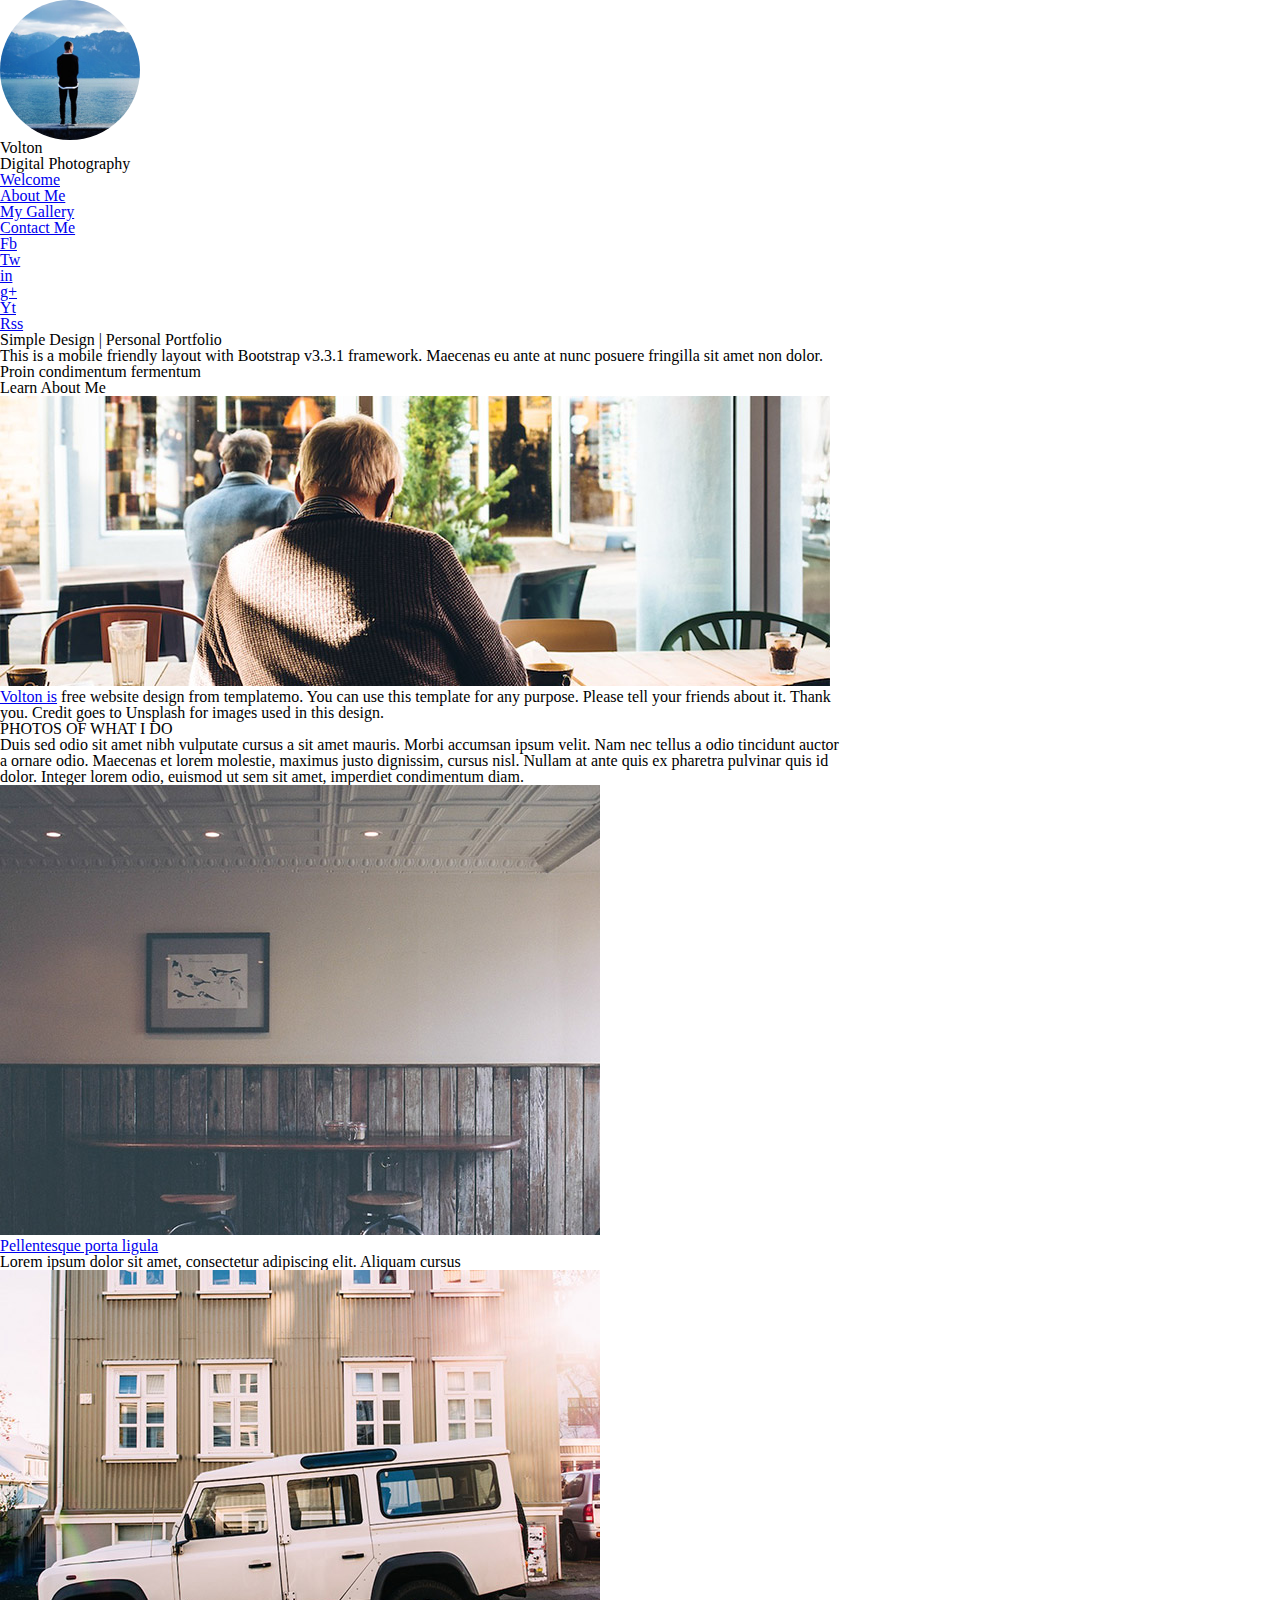
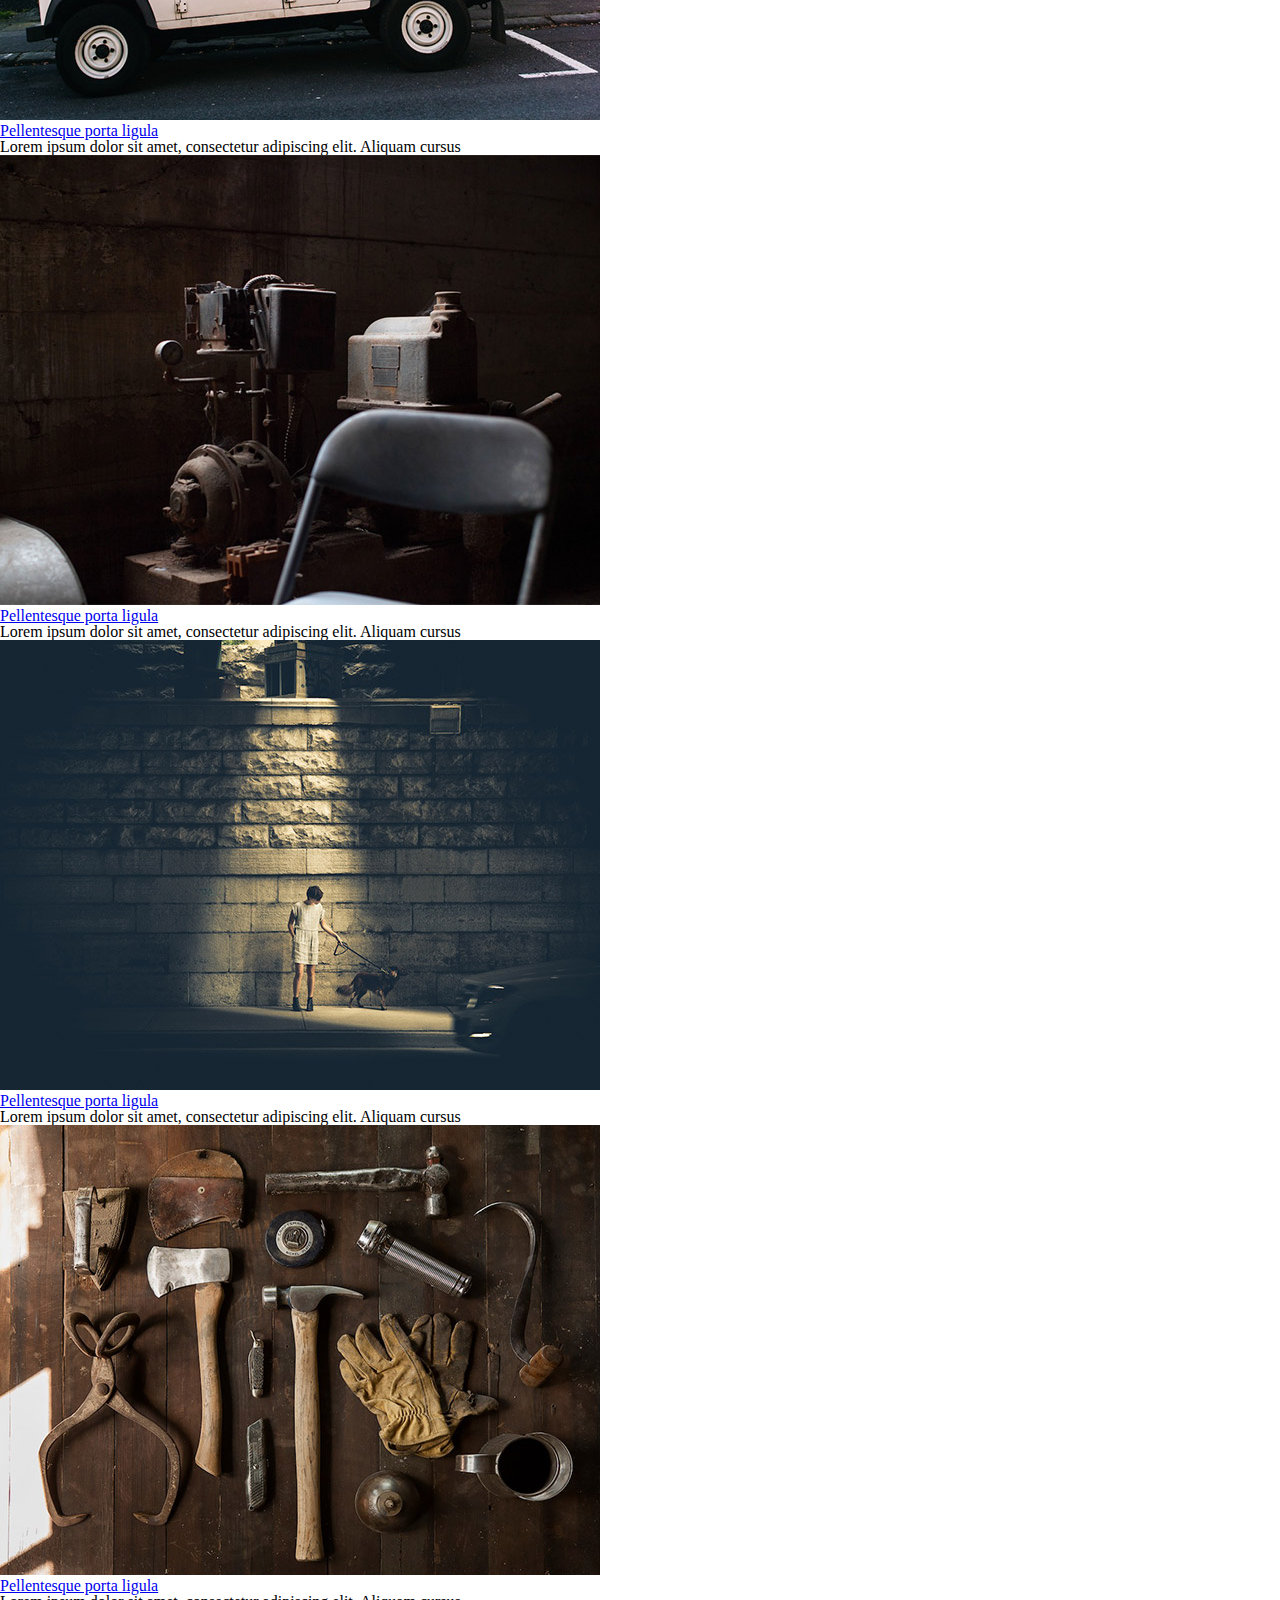
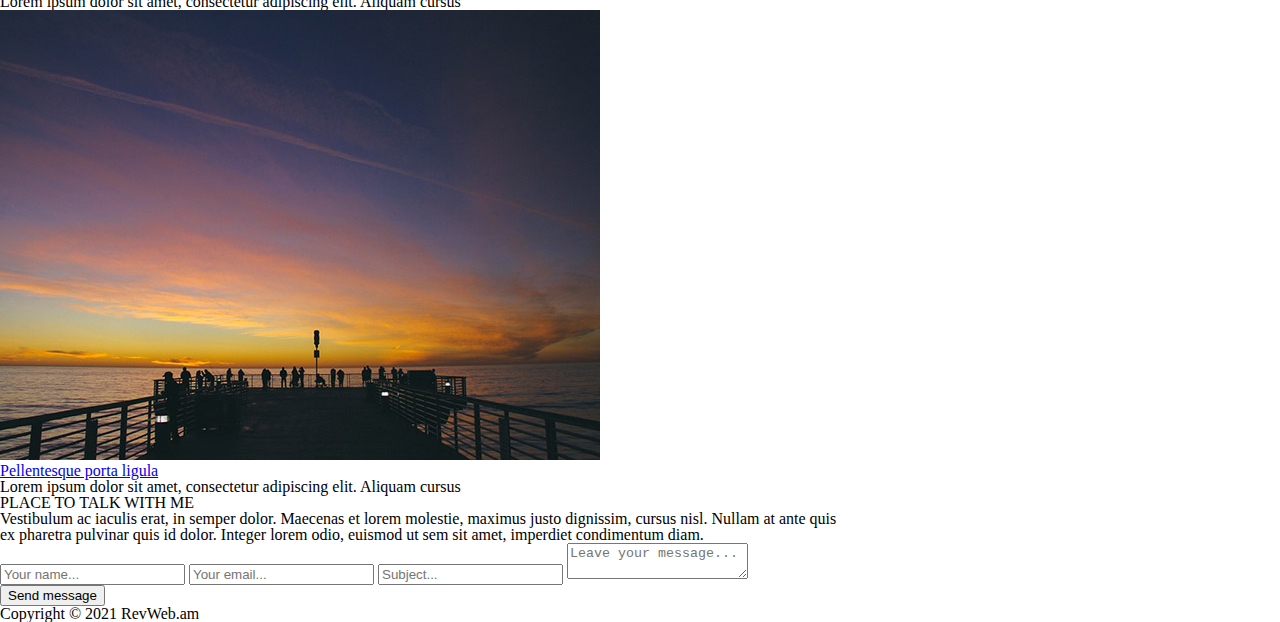
==== index.html @ a32baddf "Fix code style" ====
<!DOCTYPE html>
<html>
<head>
  <meta charset="utf-8">
  <title>Our first page!!!</title>
  <link rel="stylesheet" href="css/reset.css">
  <link rel="stylesheet" href="css/styles.css">
</head>
<body>
  <div id="wrapper">
    <aside id="main-side">
      <div id="info">
        <div class="user-photo"><img src="images/profile.jpg" alt="Profile photo" title="Profile photo"></div>
        <div class="name">Volton</div>
        <div class="description">Digital Photography</div>
      </div>
      <nav id="main-menu">
        <ul>
          <li><a href="#">Welcome</a></li>
          <li><a href="#">About Me</a></li>
          <li><a href="#">My Gallery</a></li>
          <li><a href="#">Contact Me</a></li>
        </ul>
      </nav>
      <div id="social">
        <ul>
          <li><a href="#">Fb</a></li>
          <li><a href="#">Tw</a></li>
          <li><a href="#">in</a></li>
          <li><a href="#">g+</a></li>
          <li><a href="#">Yt</a></li>
          <li><a href="#">Rss</a></li>
        </ul>
      </div>
    </aside>
    <div id="main-content">
      <section id="welcome">
        <div class="container">
          <h1>Simple Design | Personal Portfolio</h1>
          <div id="slogan">This is a mobile friendly layout with Bootstrap v3.3.1 framework. Maecenas eu ante at nunc posuere fringilla sit amet non dolor. Proin condimentum fermentum <nunc class=""></nunc></div>
        </div>
      </section>
      <section id="about" class="underline">
        <div class="container">
          <h2>Learn About Me</h2>
          <div class="page-img"><img src="images/8.jpg" alt="About photo"></div>
          <div class="content">
            <p><a href="#">Volton is</a> free website design from templatemo. You can use this template for any purpose. Please tell your friends about it. Thank you. Credit goes to Unsplash for images used in this design.</p>
          </div>
        </div>
      </section>
      <section id="gallery" class="underline">
        <h2>PHOTOS OF WHAT I DO</h2>
        <div class="content">
            <p>Duis sed odio sit amet nibh vulputate cursus a sit amet mauris. Morbi accumsan ipsum velit. Nam nec tellus a odio tincidunt auctor a ornare odio. Maecenas et lorem molestie, maximus justo dignissim, cursus nisl. Nullam at ante quis ex pharetra pulvinar quis id dolor. Integer lorem odio, euismod ut sem sit amet, imperdiet condimentum diam.</p>
        </div>
        <div class="gallery-items">
          <div class="gallery-item">
            <img src="images/gallery/1.jpg" alt="First image">
            <div class="gallery-description">
              <a href="#">Pellentesque porta ligula</a>
              <div class="gallery-text">Lorem ipsum dolor sit amet, consectetur adipiscing elit. Aliquam cursus</div>
            </div>
          </div>
          <div class="gallery-item">
            <img src="images/gallery/2.jpg" alt="Second image">
            <div class="gallery-description">
              <a href="#">Pellentesque porta ligula</a>
              <div class="gallery-text">Lorem ipsum dolor sit amet, consectetur adipiscing elit. Aliquam cursus</div>
            </div>
          </div>
          <div class="gallery-item">
            <img src="images/gallery/3.jpg" alt="Thrid image">
            <div class="gallery-description">
              <a href="#">Pellentesque porta ligula</a>
              <div class="gallery-text">Lorem ipsum dolor sit amet, consectetur adipiscing elit. Aliquam cursus</div>
            </div>
          </div>
          <div class="gallery-item">
            <img src="images/gallery/4.jpg" alt="Fourth image">
            <div class="gallery-description">
              <a href="#">Pellentesque porta ligula</a>
              <div class="gallery-text">Lorem ipsum dolor sit amet, consectetur adipiscing elit. Aliquam cursus</div>
            </div>
          </div>
          <div class="gallery-item">
            <img src="images/gallery/5.jpg" alt="Fivet image">
            <div class="gallery-description">
              <a href="#">Pellentesque porta ligula</a>
              <div class="gallery-text">Lorem ipsum dolor sit amet, consectetur adipiscing elit. Aliquam cursus</div>
            </div>
          </div>
          <div class="gallery-item">
            <img src="images/gallery/6.jpg" alt="Sixt image">
            <div class="gallery-description">
              <a href="#">Pellentesque porta ligula</a>
              <div class="gallery-text">Lorem ipsum dolor sit amet, consectetur adipiscing elit. Aliquam cursus</div>
            </div>
          </div>
        </div>
      </section>
      <section id="form" class="underline">
        <h2>PLACE TO TALK WITH ME</h2>
        <div class="content">
            <p>Vestibulum ac iaculis erat, in semper dolor. Maecenas et lorem molestie, maximus justo dignissim, cursus nisl. Nullam at ante quis ex pharetra pulvinar quis id dolor. Integer lorem odio, euismod ut sem sit amet, imperdiet condimentum diam.</p>
        </div>
        <div class="contact-form">
          <form action="#">
            <input type="text" name="name" placeholder="Your name...">
            <input type="text" name="email" placeholder="Your email...">
            <input type="text" name="subject" placeholder="Subject...">
            <textarea name="message" placeholder="Leave your message..."></textarea>
            <input type="submit" value="Send message">
          </form>
        </div>
      </section>
      <section id="copyright" class="underline">
        <div>Copyright © 2021 RevWeb.am</div>
      </section>
    </div>
  </div>
</body>
</html>
---- css/styles.css ----
#main-side{
  width: 440px;
}

#main-content{
  width: calc(100% - 440px);
}

.user-photo {
  width: 140px;
  height: 140px;
  border-radius: 50%;
  overflow: hidden;
}

img{
  max-width: 100%;
  height: auto;
}
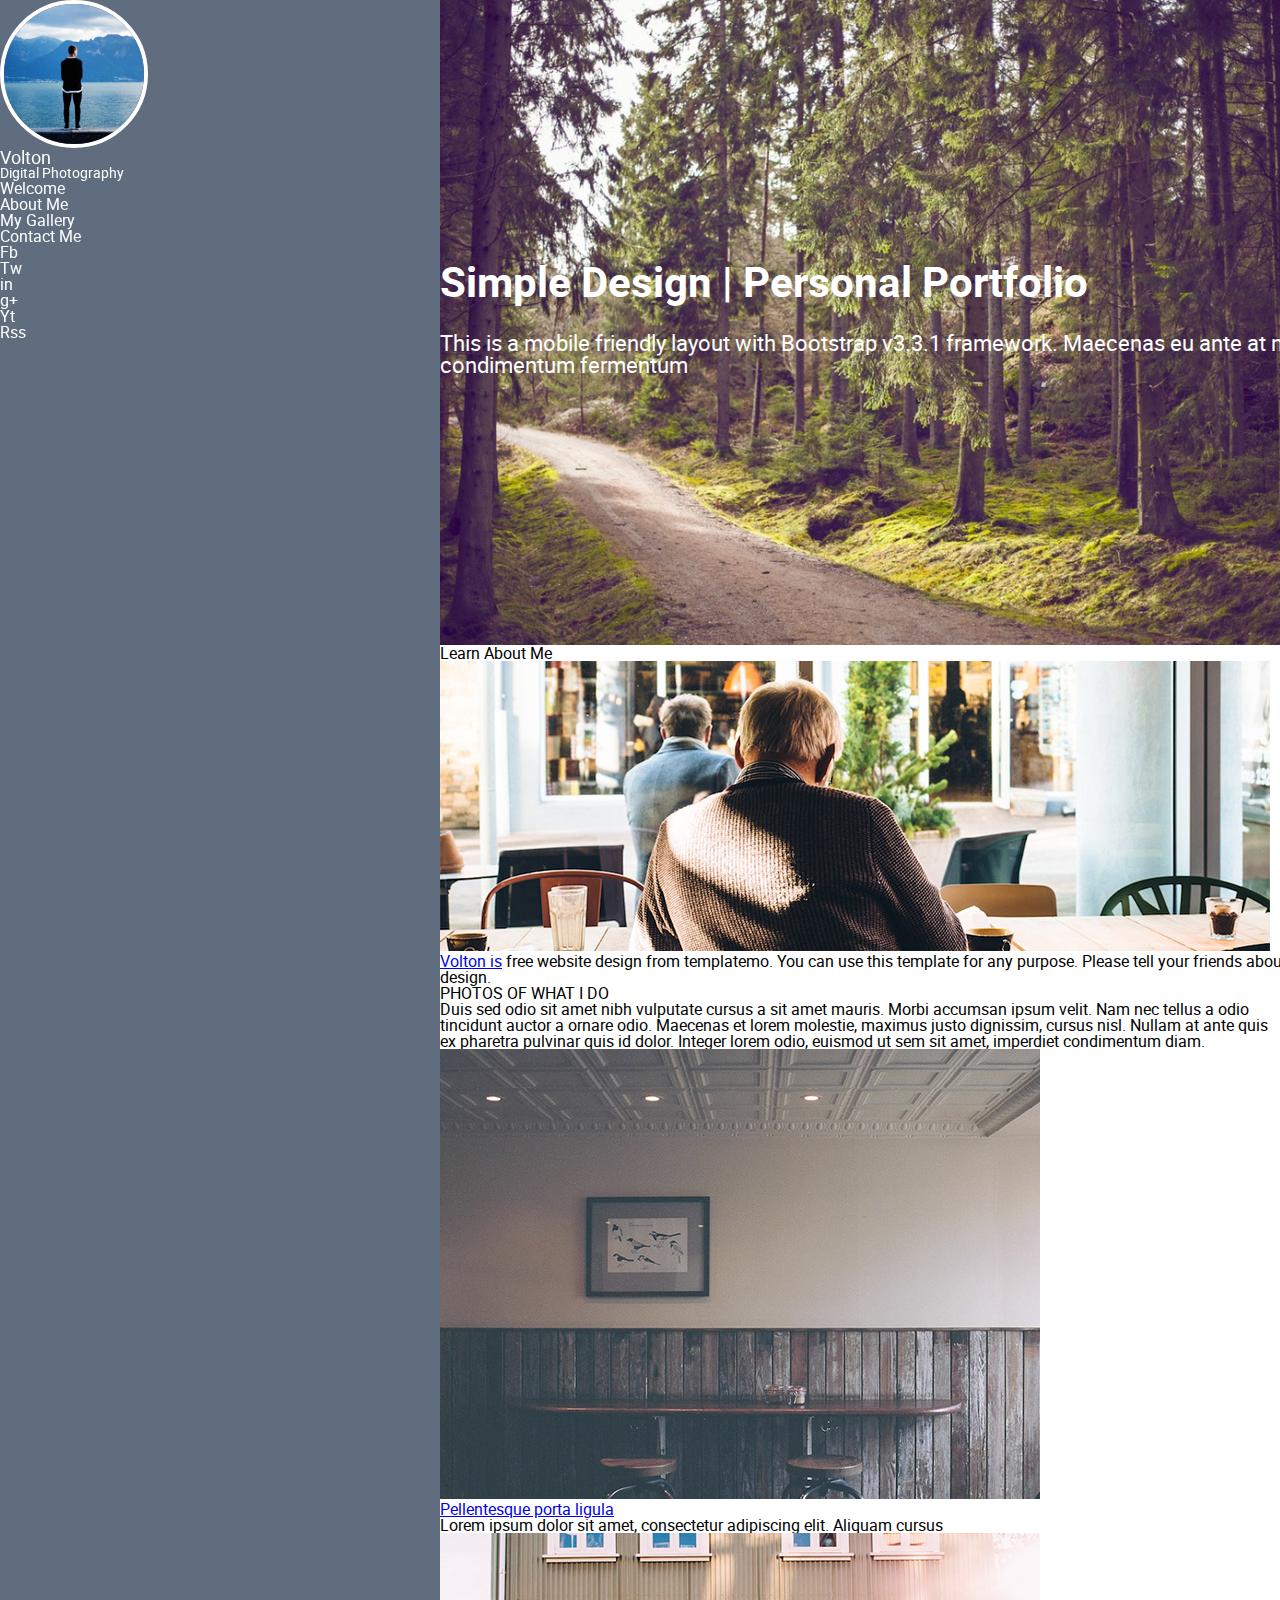
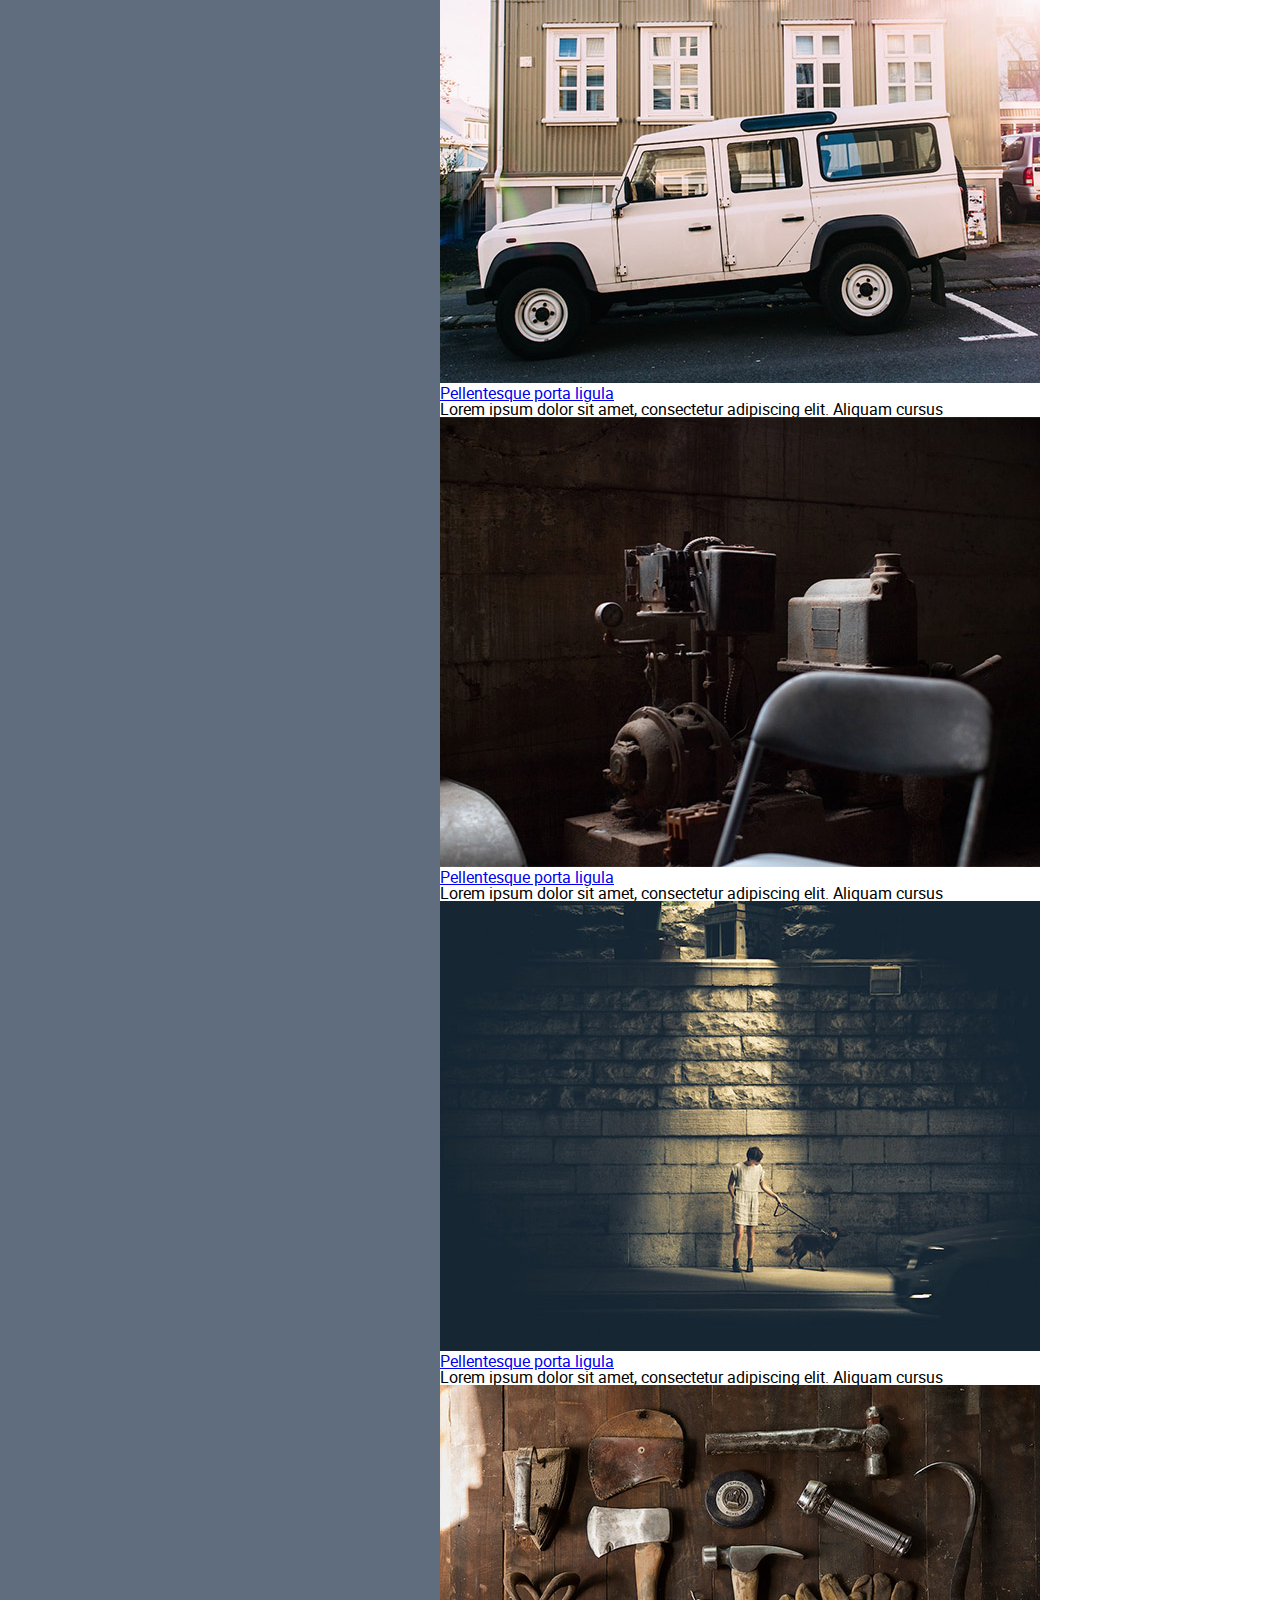
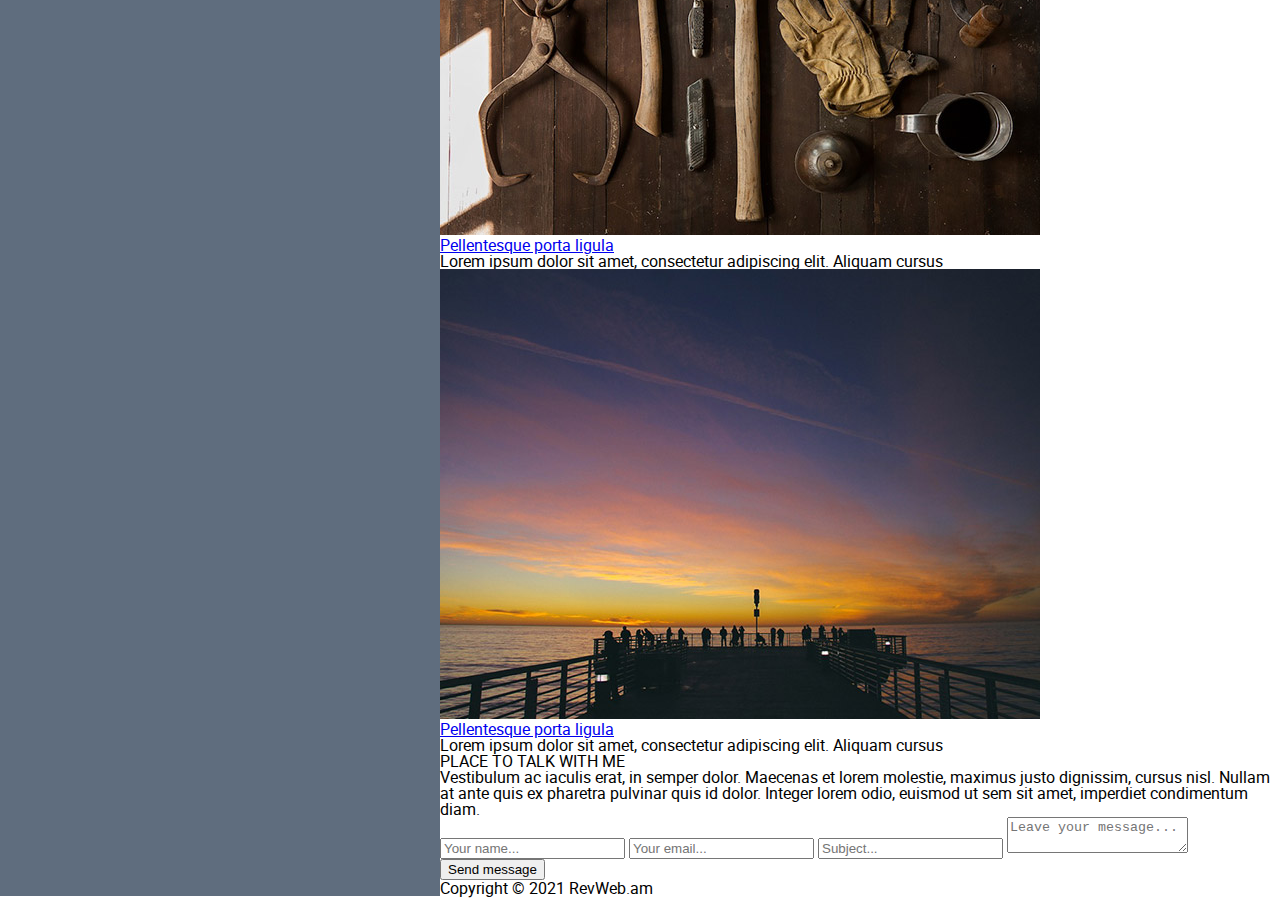
==== commit 5184dcdf: "In progress front page" ====
--- a/index.html
+++ b/index.html
@@ -4,33 +4,36 @@
   <meta charset="utf-8">
   <title>Our first page!!!</title>
   <link rel="stylesheet" href="css/reset.css">
+  <link rel="stylesheet" href="fonts/stylesheet.css">
   <link rel="stylesheet" href="css/styles.css">
 </head>
 <body>
   <div id="wrapper">
     <aside id="main-side">
-      <div id="info">
-        <div class="user-photo"><img src="images/profile.jpg" alt="Profile photo" title="Profile photo"></div>
-        <div class="name">Volton</div>
-        <div class="description">Digital Photography</div>
-      </div>
-      <nav id="main-menu">
-        <ul>
-          <li><a href="#">Welcome</a></li>
-          <li><a href="#">About Me</a></li>
-          <li><a href="#">My Gallery</a></li>
-          <li><a href="#">Contact Me</a></li>
-        </ul>
-      </nav>
-      <div id="social">
-        <ul>
-          <li><a href="#">Fb</a></li>
-          <li><a href="#">Tw</a></li>
-          <li><a href="#">in</a></li>
-          <li><a href="#">g+</a></li>
-          <li><a href="#">Yt</a></li>
-          <li><a href="#">Rss</a></li>
-        </ul>
+      <div id="main-side-inner">
+        <div id="info">
+          <div class="user-photo"><img src="images/profile.jpg" alt="Profile photo" title="Profile photo"></div>
+          <div class="name">Volton</div>
+          <div class="description">Digital Photography</div>
+        </div>
+        <nav id="main-menu">
+          <ul>
+            <li><a href="#" >Welcome</a></li>
+            <li><a href="#">About Me</a></li>
+            <li><a href="#">My Gallery</a></li>
+            <li><a href="#">Contact Me</a></li>
+          </ul>
+        </nav>
+        <div id="social">
+          <ul>
+            <li><a href="#">Fb</a></li>
+            <li><a href="#">Tw</a></li>
+            <li><a href="#">in</a></li>
+            <li><a href="#">g+</a></li>
+            <li><a href="#">Yt</a></li>
+            <li><a href="#">Rss</a></li>
+          </ul>
+        </div>
       </div>
     </aside>
     <div id="main-content">
--- a/fonts/stylesheet.css
+++ b/fonts/stylesheet.css
@@ -0,0 +1,108 @@
+@font-face {
+    font-family: 'robotoblack';
+    src: url('roboto-black-webfont.eot');
+    src: url('roboto-black-webfont.eot?#iefix') format('embedded-opentype'),
+         url('roboto-black-webfont.woff2') format('woff2'),
+         url('roboto-black-webfont.woff') format('woff'),
+         url('roboto-black-webfont.ttf') format('truetype'),
+         url('roboto-black-webfont.svg#robotoblack') format('svg');
+    font-weight: normal;
+    font-style: normal;
+
+}
+
+
+
+
+@font-face {
+    font-family: 'robotobold';
+    src: url('roboto-bold-webfont.eot');
+    src: url('roboto-bold-webfont.eot?#iefix') format('embedded-opentype'),
+         url('roboto-bold-webfont.woff2') format('woff2'),
+         url('roboto-bold-webfont.woff') format('woff'),
+         url('roboto-bold-webfont.ttf') format('truetype'),
+         url('roboto-bold-webfont.svg#robotobold') format('svg');
+    font-weight: normal;
+    font-style: normal;
+
+}
+
+
+
+
+@font-face {
+    font-family: 'robotoitalic';
+    src: url('roboto-italic-webfont.eot');
+    src: url('roboto-italic-webfont.eot?#iefix') format('embedded-opentype'),
+         url('roboto-italic-webfont.woff2') format('woff2'),
+         url('roboto-italic-webfont.woff') format('woff'),
+         url('roboto-italic-webfont.ttf') format('truetype'),
+         url('roboto-italic-webfont.svg#robotoitalic') format('svg');
+    font-weight: normal;
+    font-style: normal;
+
+}
+
+
+
+
+@font-face {
+    font-family: 'robotolight';
+    src: url('roboto-light-webfont.eot');
+    src: url('roboto-light-webfont.eot?#iefix') format('embedded-opentype'),
+         url('roboto-light-webfont.woff2') format('woff2'),
+         url('roboto-light-webfont.woff') format('woff'),
+         url('roboto-light-webfont.ttf') format('truetype'),
+         url('roboto-light-webfont.svg#robotolight') format('svg');
+    font-weight: normal;
+    font-style: normal;
+
+}
+
+
+
+
+@font-face {
+    font-family: 'robotomedium';
+    src: url('roboto-medium-webfont.eot');
+    src: url('roboto-medium-webfont.eot?#iefix') format('embedded-opentype'),
+         url('roboto-medium-webfont.woff2') format('woff2'),
+         url('roboto-medium-webfont.woff') format('woff'),
+         url('roboto-medium-webfont.ttf') format('truetype'),
+         url('roboto-medium-webfont.svg#robotomedium') format('svg');
+    font-weight: normal;
+    font-style: normal;
+
+}
+
+
+
+
+@font-face {
+    font-family: 'robotoregular';
+    src: url('roboto-regular-webfont.eot');
+    src: url('roboto-regular-webfont.eot?#iefix') format('embedded-opentype'),
+         url('roboto-regular-webfont.woff2') format('woff2'),
+         url('roboto-regular-webfont.woff') format('woff'),
+         url('roboto-regular-webfont.ttf') format('truetype'),
+         url('roboto-regular-webfont.svg#robotoregular') format('svg');
+    font-weight: normal;
+    font-style: normal;
+
+}
+
+
+
+
+@font-face {
+    font-family: 'robotothin';
+    src: url('roboto-thin-webfont.eot');
+    src: url('roboto-thin-webfont.eot?#iefix') format('embedded-opentype'),
+         url('roboto-thin-webfont.woff2') format('woff2'),
+         url('roboto-thin-webfont.woff') format('woff'),
+         url('roboto-thin-webfont.ttf') format('truetype'),
+         url('roboto-thin-webfont.svg#robotothin') format('svg');
+    font-weight: normal;
+    font-style: normal;
+
+}
--- a/css/styles.css
+++ b/css/styles.css
@@ -1,19 +1,80 @@
-#main-side{
-  width: 440px;
+body{
+  font-family: 'robotoregular';
+}
+
+strong, b, .bold {
+  font-family: 'robotobold'
 }
 
 #main-content{
   width: calc(100% - 440px);
 }
 
+
 .user-photo {
   width: 140px;
   height: 140px;
   border-radius: 50%;
   overflow: hidden;
+  border:  4px solid #fff;
 }
 
 img{
   max-width: 100%;
   height: auto;
 }
+
+#wrapper {
+  display: flex;
+}
+
+#main-side{
+  background: #5f6d7e;
+  width: 440px;
+  color:  #fff;
+}
+
+#main-side a{
+  color: #fff;
+  text-decoration: none;
+}
+
+#main-side-inner{
+  position: sticky;
+  top:  0;
+}
+
+
+#info .name{
+  font-size: 18px;
+}
+
+#info .description{
+  font-size: 14px;
+}
+
+.container{
+  width: 1300px;
+  margin: 0 auto;
+}
+
+#welcome {
+  height: 645px;
+  background: url(../images/7.jpg) no-repeat 50% 50% / cover;
+  color: #fff;
+}
+
+#welcome .container{
+  padding-top: 260px;
+}
+
+h1{
+  font-family: 'robotobold';
+  font-size: 42px;
+  margin-bottom: 30px;
+}
+
+#slogan{
+  font-size: 22px;
+  color: white;
+}
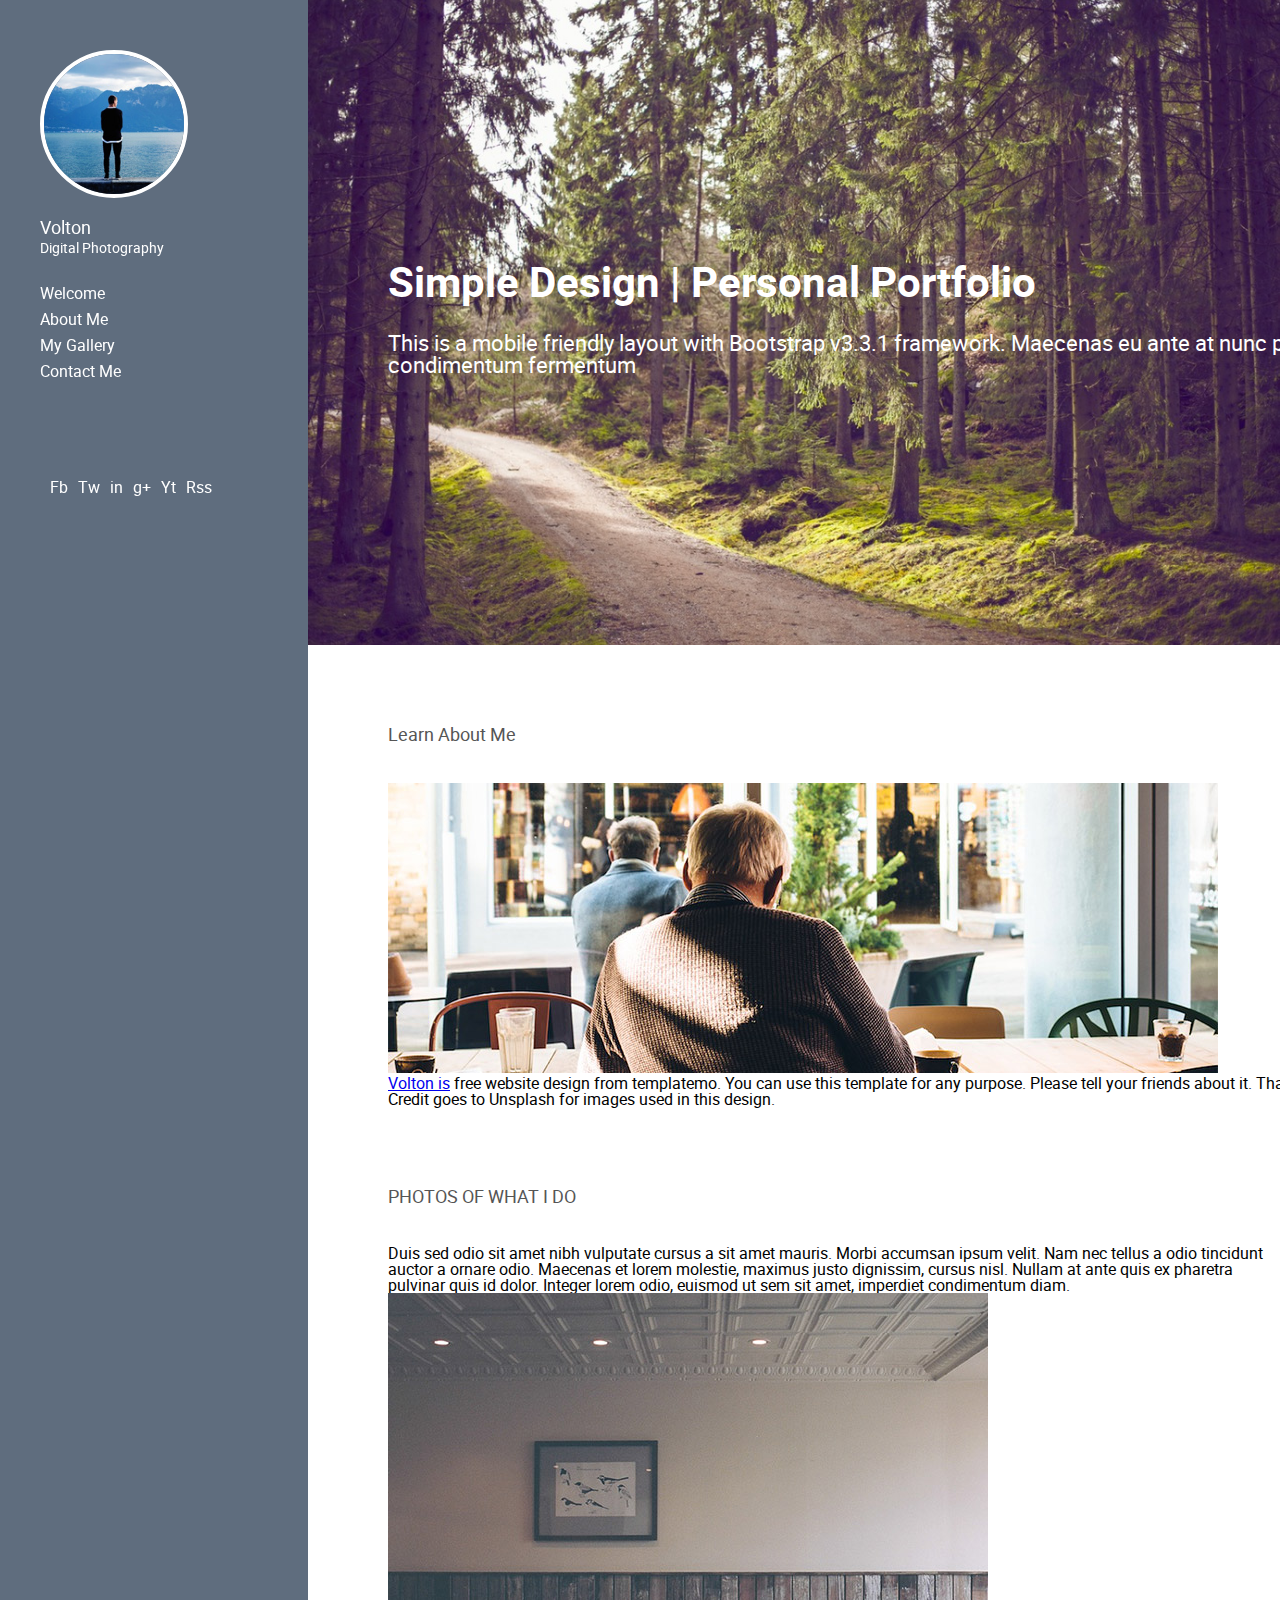
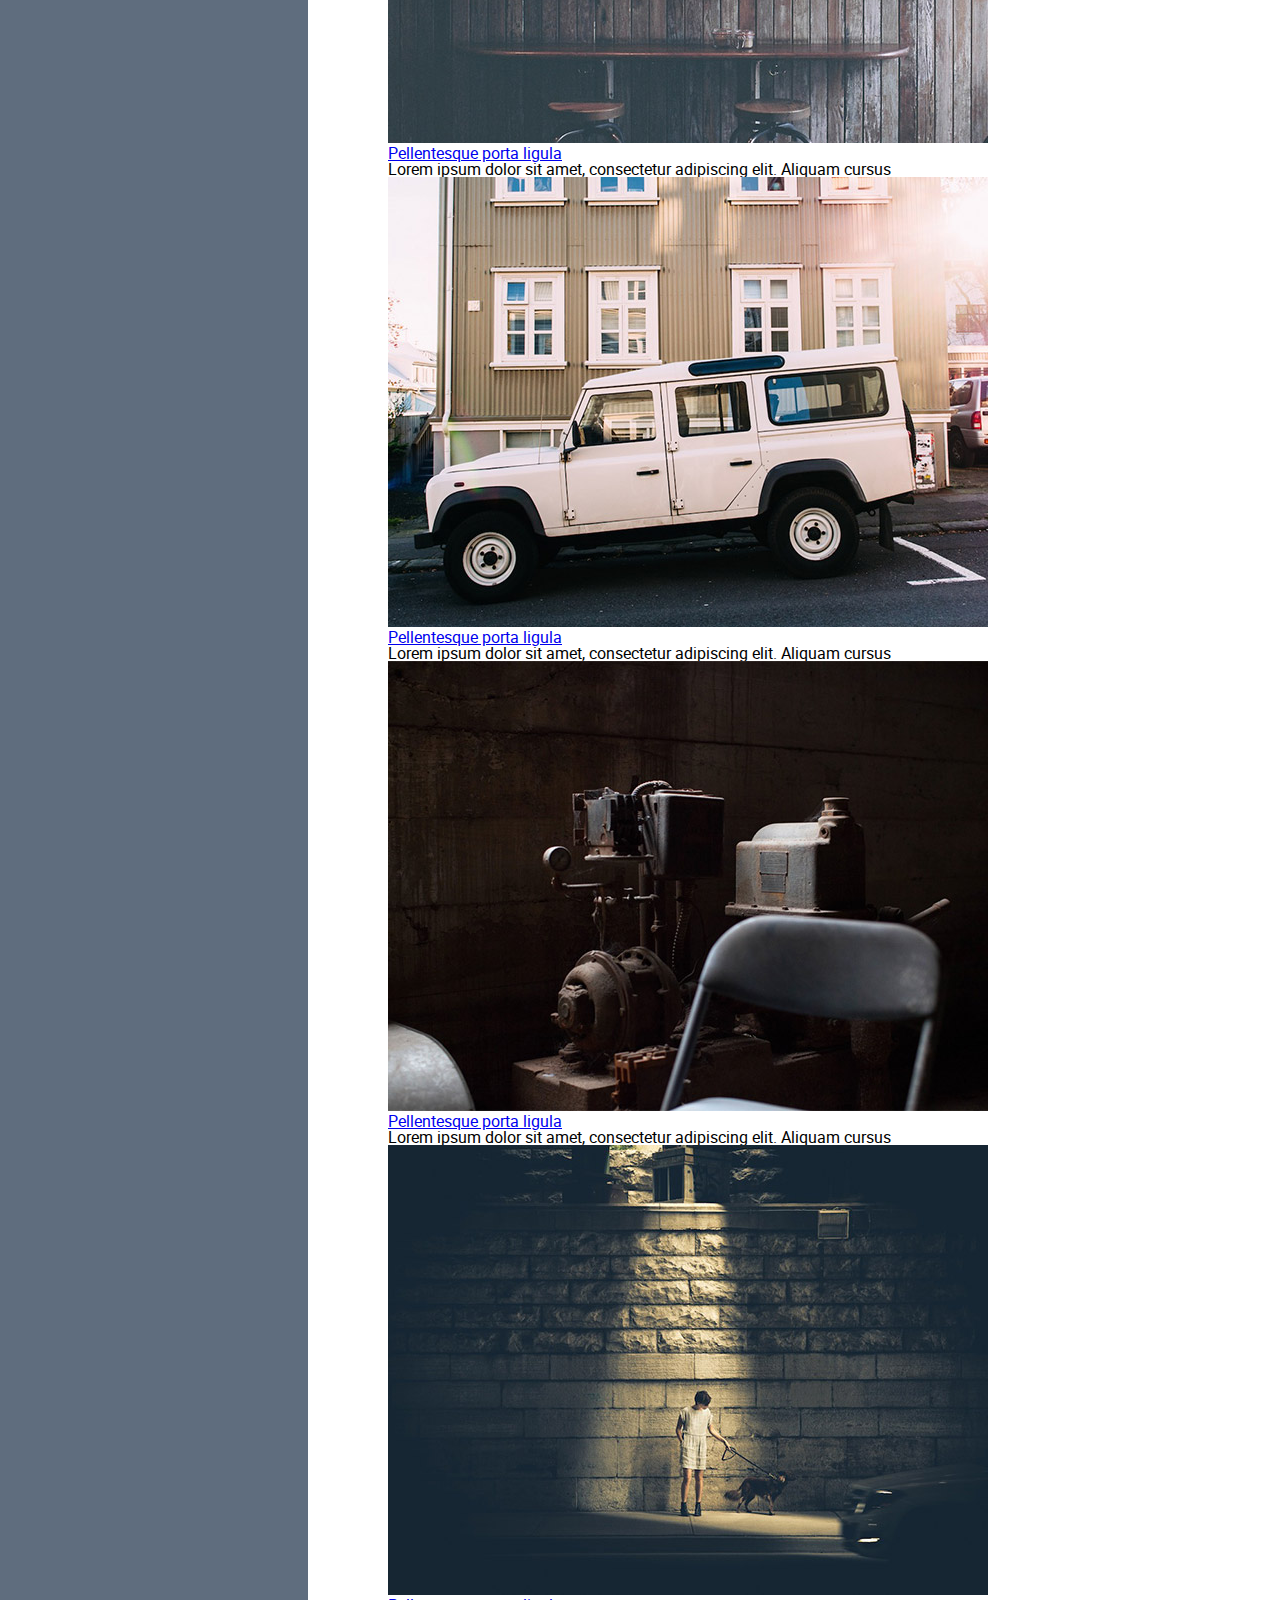
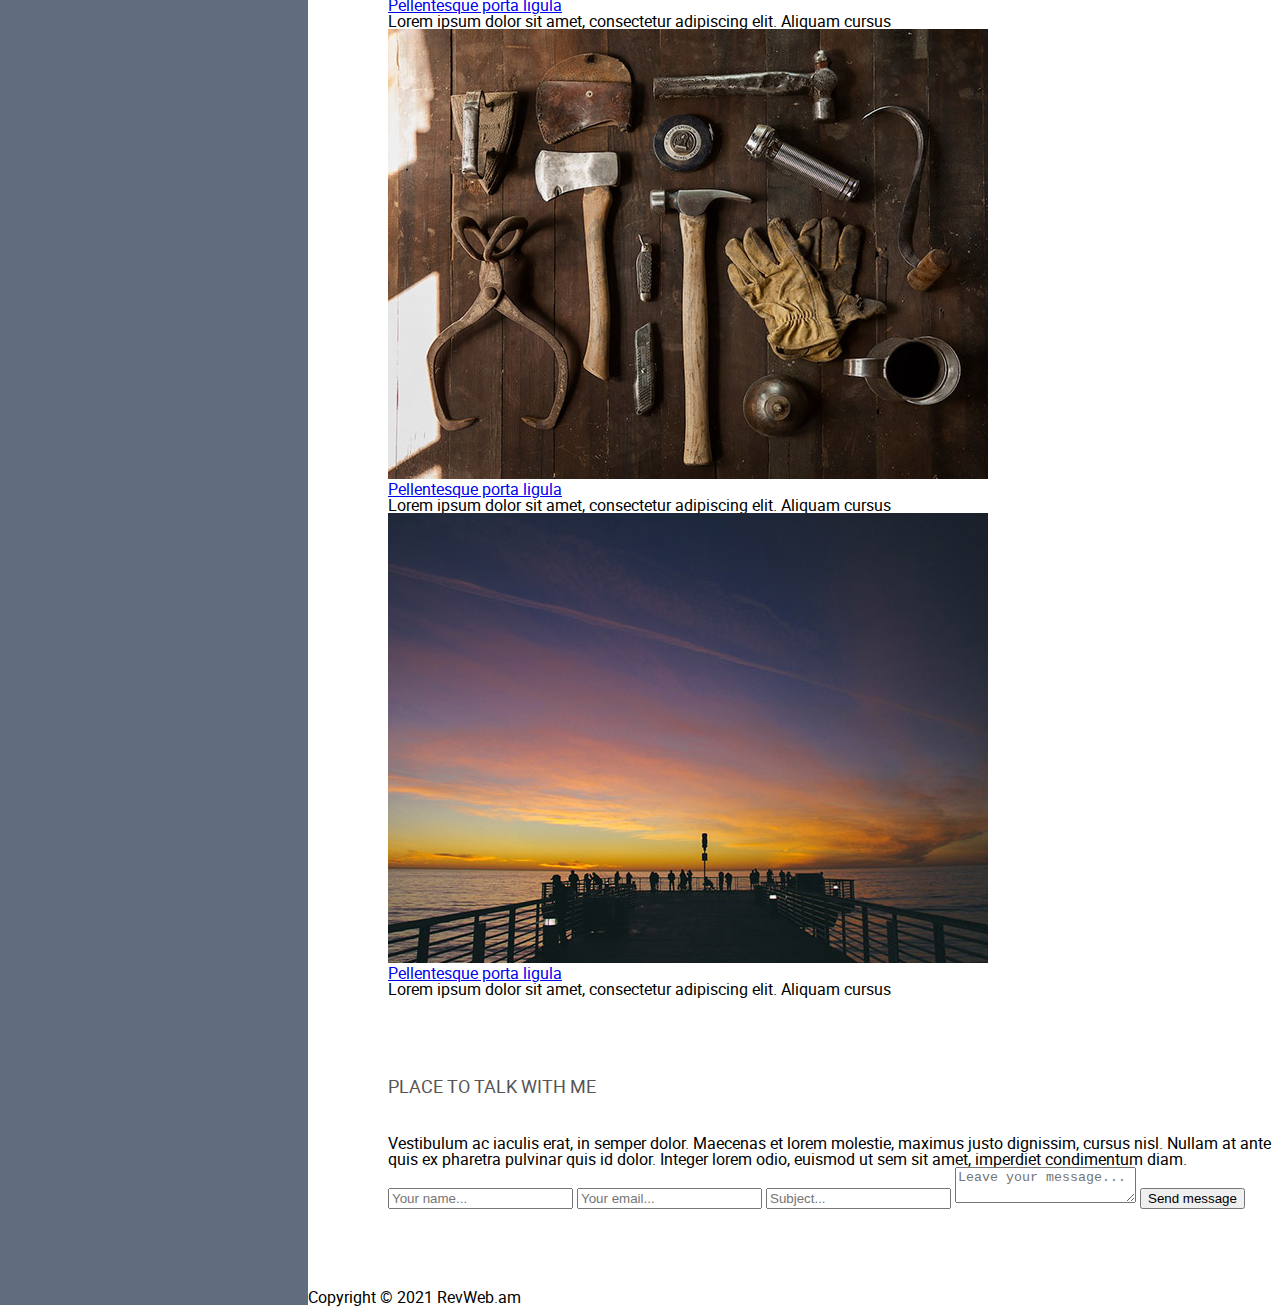
==== commit bdbce0f8: "New Change" ====
--- a/index.html
+++ b/index.html
@@ -43,12 +43,13 @@
           <div id="slogan">This is a mobile friendly layout with Bootstrap v3.3.1 framework. Maecenas eu ante at nunc posuere fringilla sit amet non dolor. Proin condimentum fermentum <nunc class=""></nunc></div>
         </div>
       </section>
+    <div id="text-content">
       <section id="about" class="underline">
         <div class="container">
           <h2>Learn About Me</h2>
           <div class="page-img"><img src="images/8.jpg" alt="About photo"></div>
           <div class="content">
-            <p><a href="#">Volton is</a> free website design from templatemo. You can use this template for any purpose. Please tell your friends about it. Thank you. Credit goes to Unsplash for images used in this design.</p>
+            <p><a href="#">Volton is</a> free website design from templatemo. You can use this template for any purpose. Please tell your friends about it. Thank you.<br> Credit goes to Unsplash for images used in this design.</p>
           </div>
         </div>
       </section>
@@ -117,6 +118,7 @@
           </form>
         </div>
       </section>
+    </div>
       <section id="copyright" class="underline">
         <div>Copyright © 2021 RevWeb.am</div>
       </section>
--- a/css/styles.css
+++ b/css/styles.css
@@ -7,7 +7,7 @@
 }
 
 #main-content{
-  width: calc(100% - 440px);
+  width: calc(100% - 308px);
 }
 
 
@@ -17,6 +17,7 @@
   border-radius: 50%;
   overflow: hidden;
   border:  4px solid #fff;
+  margin-bottom: 20px;
 }
 
 img{
@@ -30,7 +31,7 @@
 
 #main-side{
   background: #5f6d7e;
-  width: 440px;
+  width: 308px;
   color:  #fff;
 }
 
@@ -40,13 +41,16 @@
 }
 
 #main-side-inner{
-  position: sticky;
+  position: fixed;
   top:  0;
+  margin-left: 40px;
+  margin-top: 50px;
 }
 
 
 #info .name{
   font-size: 18px;
+  margin-bottom: 5px;
 }
 
 #info .description{
@@ -78,3 +82,28 @@
   font-size: 22px;
   color: white;
 }
+#main-menu{
+  margin-top: 30px;
+}
+#main-menu li{
+  margin-top: 10px;
+}
+#social li{
+  float: left;
+  margin-top: 100px;
+  padding-left: 10px;
+}
+#welcome{
+  padding-left: 80px;
+}
+h2{
+  font-size: 18px;
+  color: #555555;
+  margin-bottom: 40px;
+}
+.underline{
+  padding-top: 80px;
+}
+#text-content{
+  padding-left: 80px;
+}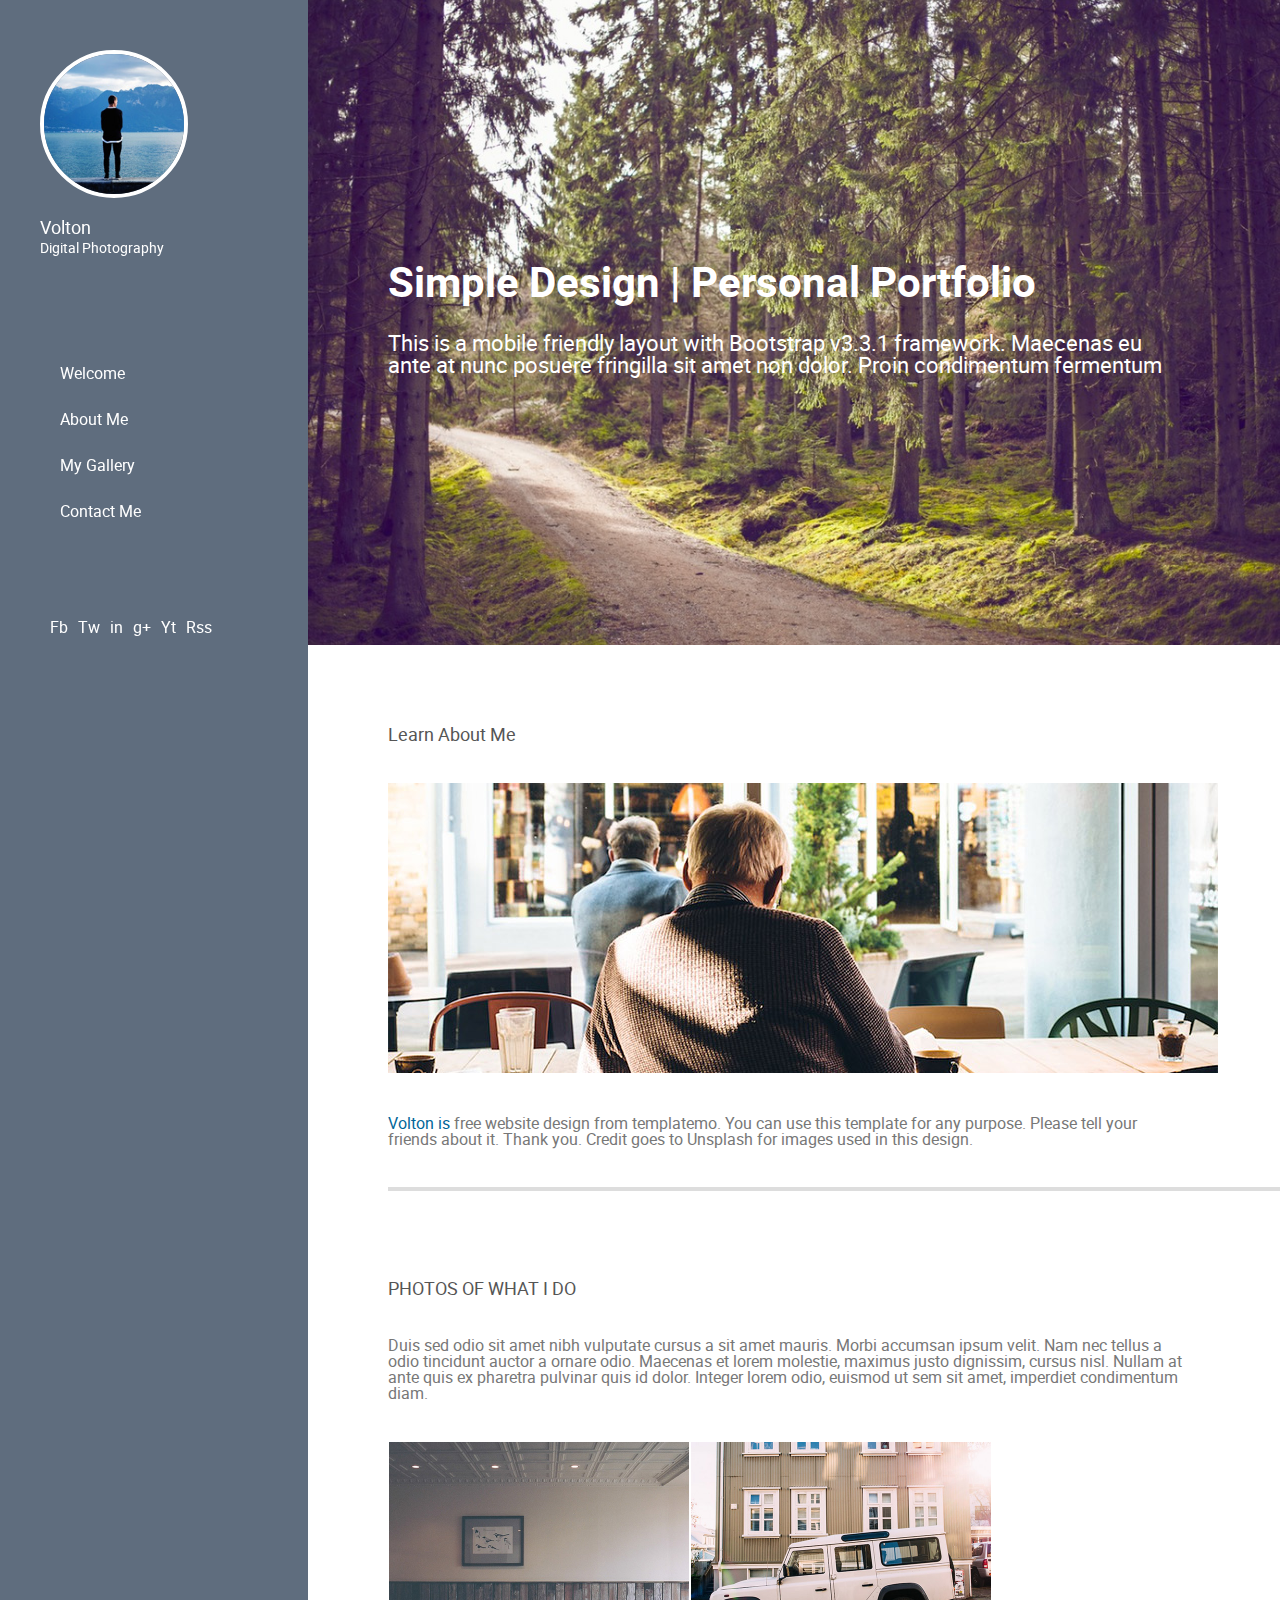
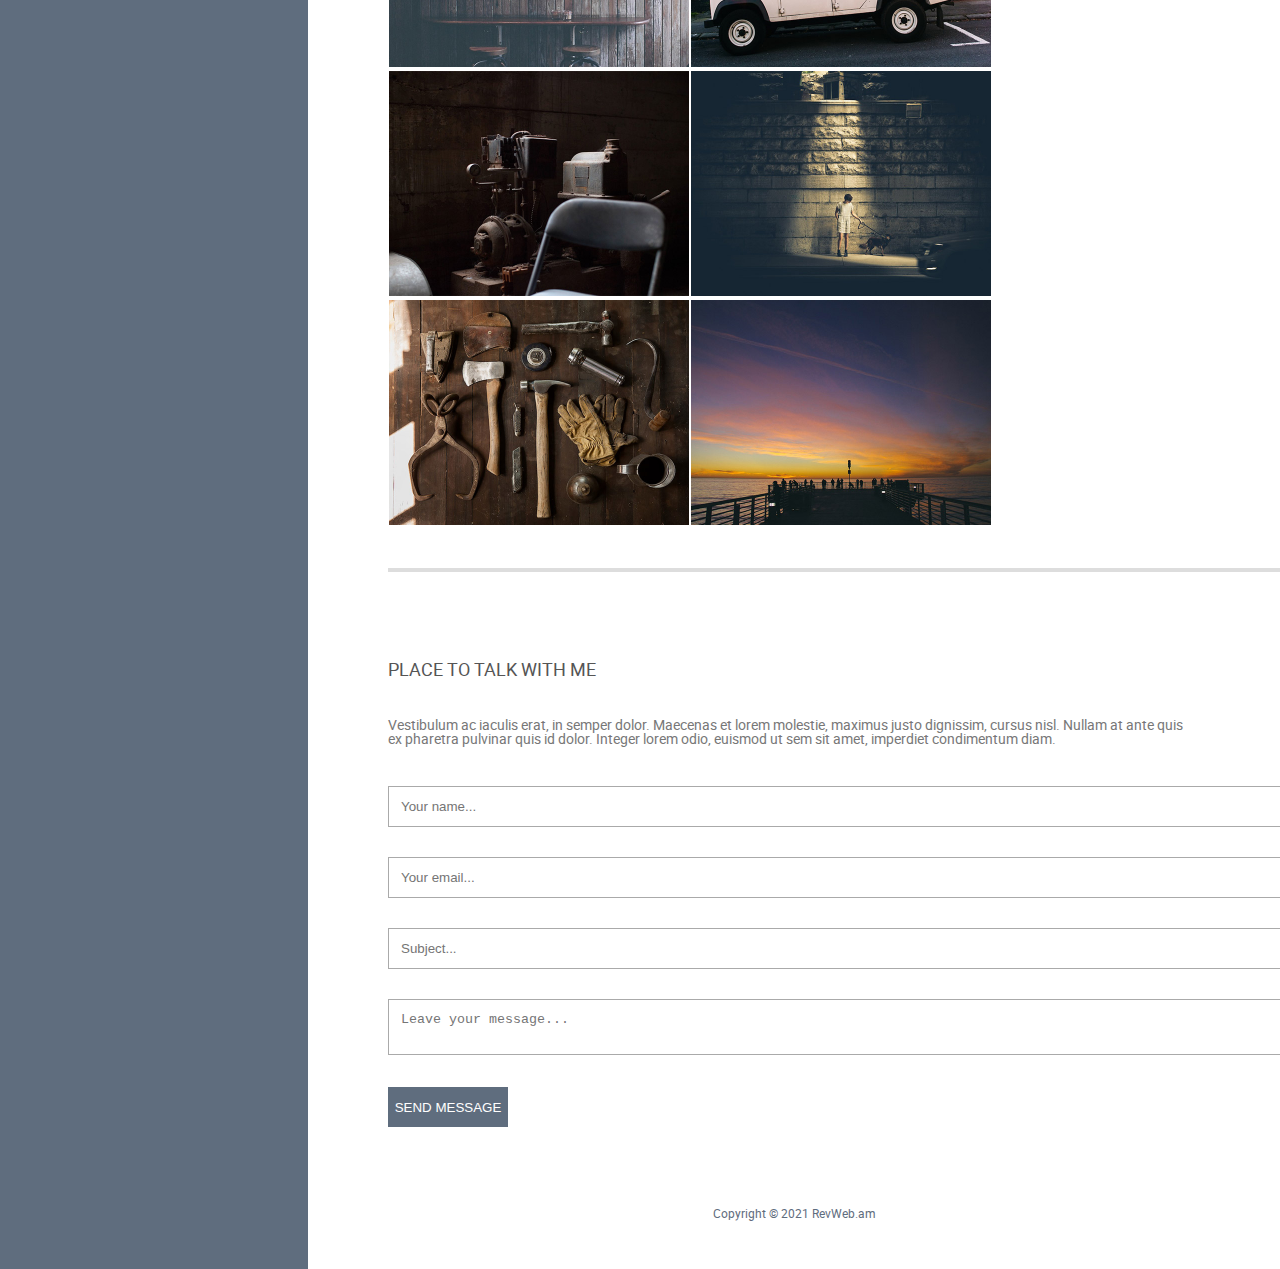
==== commit b8f66ba8: "Miso-html-change[C" ====
--- a/index.html
+++ b/index.html
@@ -18,7 +18,7 @@
         </div>
         <nav id="main-menu">
           <ul>
-            <li><a href="#" >Welcome</a></li>
+            <li><a href="#">Welcome</a></li>
             <li><a href="#">About Me</a></li>
             <li><a href="#">My Gallery</a></li>
             <li><a href="#">Contact Me</a></li>
@@ -49,10 +49,11 @@
           <h2>Learn About Me</h2>
           <div class="page-img"><img src="images/8.jpg" alt="About photo"></div>
           <div class="content">
-            <p><a href="#">Volton is</a> free website design from templatemo. You can use this template for any purpose. Please tell your friends about it. Thank you.<br> Credit goes to Unsplash for images used in this design.</p>
+            <p><a href="#">Volton is</a> free website design from templatemo. You can use this template for any purpose. Please tell your friends about it. Thank you. Credit goes to Unsplash for images used in this design.</p>
           </div>
         </div>
       </section>
+      <hr>
       <section id="gallery" class="underline">
         <h2>PHOTOS OF WHAT I DO</h2>
         <div class="content">
@@ -62,47 +63,43 @@
           <div class="gallery-item">
             <img src="images/gallery/1.jpg" alt="First image">
             <div class="gallery-description">
-              <a href="#">Pellentesque porta ligula</a>
-              <div class="gallery-text">Lorem ipsum dolor sit amet, consectetur adipiscing elit. Aliquam cursus</div>
+              <span class="gallery-text"><p>Lorem ipsum dolor sit amet, consectetur adipiscing elit. Aliquam cursus</p></span>
             </div>
           </div>
           <div class="gallery-item">
             <img src="images/gallery/2.jpg" alt="Second image">
             <div class="gallery-description">
-              <a href="#">Pellentesque porta ligula</a>
-              <div class="gallery-text">Lorem ipsum dolor sit amet, consectetur adipiscing elit. Aliquam cursus</div>
+              <span class="gallery-text"><p>Lorem ipsum dolor sit amet, consectetur adipiscing elit. Aliquam cursus</p></span>
             </div>
           </div>
           <div class="gallery-item">
             <img src="images/gallery/3.jpg" alt="Thrid image">
             <div class="gallery-description">
-              <a href="#">Pellentesque porta ligula</a>
-              <div class="gallery-text">Lorem ipsum dolor sit amet, consectetur adipiscing elit. Aliquam cursus</div>
+              <span class="gallery-text"><p>Lorem ipsum dolor sit amet, consectetur adipiscing elit. Aliquam cursus</p></span>
             </div>
           </div>
           <div class="gallery-item">
             <img src="images/gallery/4.jpg" alt="Fourth image">
             <div class="gallery-description">
-              <a href="#">Pellentesque porta ligula</a>
-              <div class="gallery-text">Lorem ipsum dolor sit amet, consectetur adipiscing elit. Aliquam cursus</div>
+              <span class="gallery-text"><p>Lorem ipsum dolor sit amet, consectetur adipiscing elit. Aliquam cursus</p></span>
             </div>
           </div>
           <div class="gallery-item">
             <img src="images/gallery/5.jpg" alt="Fivet image">
             <div class="gallery-description">
-              <a href="#">Pellentesque porta ligula</a>
-              <div class="gallery-text">Lorem ipsum dolor sit amet, consectetur adipiscing elit. Aliquam cursus</div>
+              <span class="gallery-text"><p>Lorem ipsum dolor sit amet, consectetur adipiscing elit. Aliquam cursus</p></span>
+              </span>
             </div>
           </div>
           <div class="gallery-item">
             <img src="images/gallery/6.jpg" alt="Sixt image">
             <div class="gallery-description">
-              <a href="#">Pellentesque porta ligula</a>
-              <div class="gallery-text">Lorem ipsum dolor sit amet, consectetur adipiscing elit. Aliquam cursus</div>
+              <span class="gallery-text"><p>Lorem ipsum dolor sit amet, consectetur adipiscing elit. Aliquam cursus</p></span>
             </div>
           </div>
         </div>
       </section>
+      <hr>
       <section id="form" class="underline">
         <h2>PLACE TO TALK WITH ME</h2>
         <div class="content">
@@ -114,7 +111,7 @@
             <input type="text" name="email" placeholder="Your email...">
             <input type="text" name="subject" placeholder="Subject...">
             <textarea name="message" placeholder="Leave your message..."></textarea>
-            <input type="submit" value="Send message">
+            <button type="submit"> Send message</button> 
           </form>
         </div>
       </section>
--- a/css/styles.css
+++ b/css/styles.css
@@ -8,6 +8,8 @@
 
 #main-content{
   width: calc(100% - 308px);
+  position: sticky;
+  overflow: hidden;
 }
 
 
@@ -41,10 +43,12 @@
 }
 
 #main-side-inner{
+  display: flex;
   position: fixed;
   top:  0;
   margin-left: 40px;
   margin-top: 50px;
+  flex-direction: column;
 }
 
 
@@ -81,12 +85,15 @@
 #slogan{
   font-size: 22px;
   color: white;
+  width: 800px;
+
 }
 #main-menu{
+  margin-top: 80px;
+}
+#main-menu li{
   margin-top: 30px;
-}
-#main-menu li{
-  margin-top: 10px;
+  margin-left: 20px;
 }
 #social li{
   float: left;
@@ -106,4 +113,96 @@
 }
 #text-content{
   padding-left: 80px;
+}
+.content p{
+  width: 800px;
+  margin-top: 40px;
+  color: #777;
+}
+.content a{
+  text-decoration: none;
+  color: #006699;
+}
+
+#gallery p{
+  margin-bottom: 40px;
+}
+.gallery-items{
+  display: flex;
+  flex-wrap: wrap;
+  width: 100%;
+}
+.gallery-item{
+  width: 300px;
+  border: 1px solid #fff;
+  position: relative;
+  display: block;
+}
+.gallery-text{
+  position: absolute;
+  top: 0;
+  left: 0;
+  width: 100%;
+  height: 100%;
+  background-color:rgba(0, 0, 0, 0.8);
+  color: #fff;
+  text-align: center;
+  opacity: 0;
+  transition: all .3s;
+}
+.gallery-item div:hover .gallery-text{
+  opacity: 1;
+}
+.gallery-text p{
+  margin-top: 50%;
+}
+
+
+hr{
+  border: 0;
+  width: 100%;
+  height: 4px;
+  background: #dddddd;
+  margin-top: 40px;
+}
+#form p{
+  width: 800px;
+  margin-top: 40px;
+  color: #777;
+  font-size: 14px;
+}
+.contact-form {
+  margin-top: 40px;
+  display: flex;
+}
+
+.contact-form input {
+  width: 100%;
+  border: 1px solid #aaaaaa;
+  padding: 12px;
+  color: #999999;
+  margin-bottom: 30px;
+
+}
+.contact-form textarea {
+  width: 100%;
+  border: 1px solid #aaaaaa;
+  padding: 12px;
+  color: #999999;
+  margin-bottom: 30px;
+}
+.contact-form button{
+  width: 120px;
+  height: 40px;
+  background: #5f6d7e;
+  color: white;
+  text-transform: uppercase;
+  border: 0;
+}
+#copyright{
+  margin-top: auto;
+  font-size: 12px;
+  color: #5f6d7e;
+  text-align: center;
+  padding-bottom: 50px;
 }